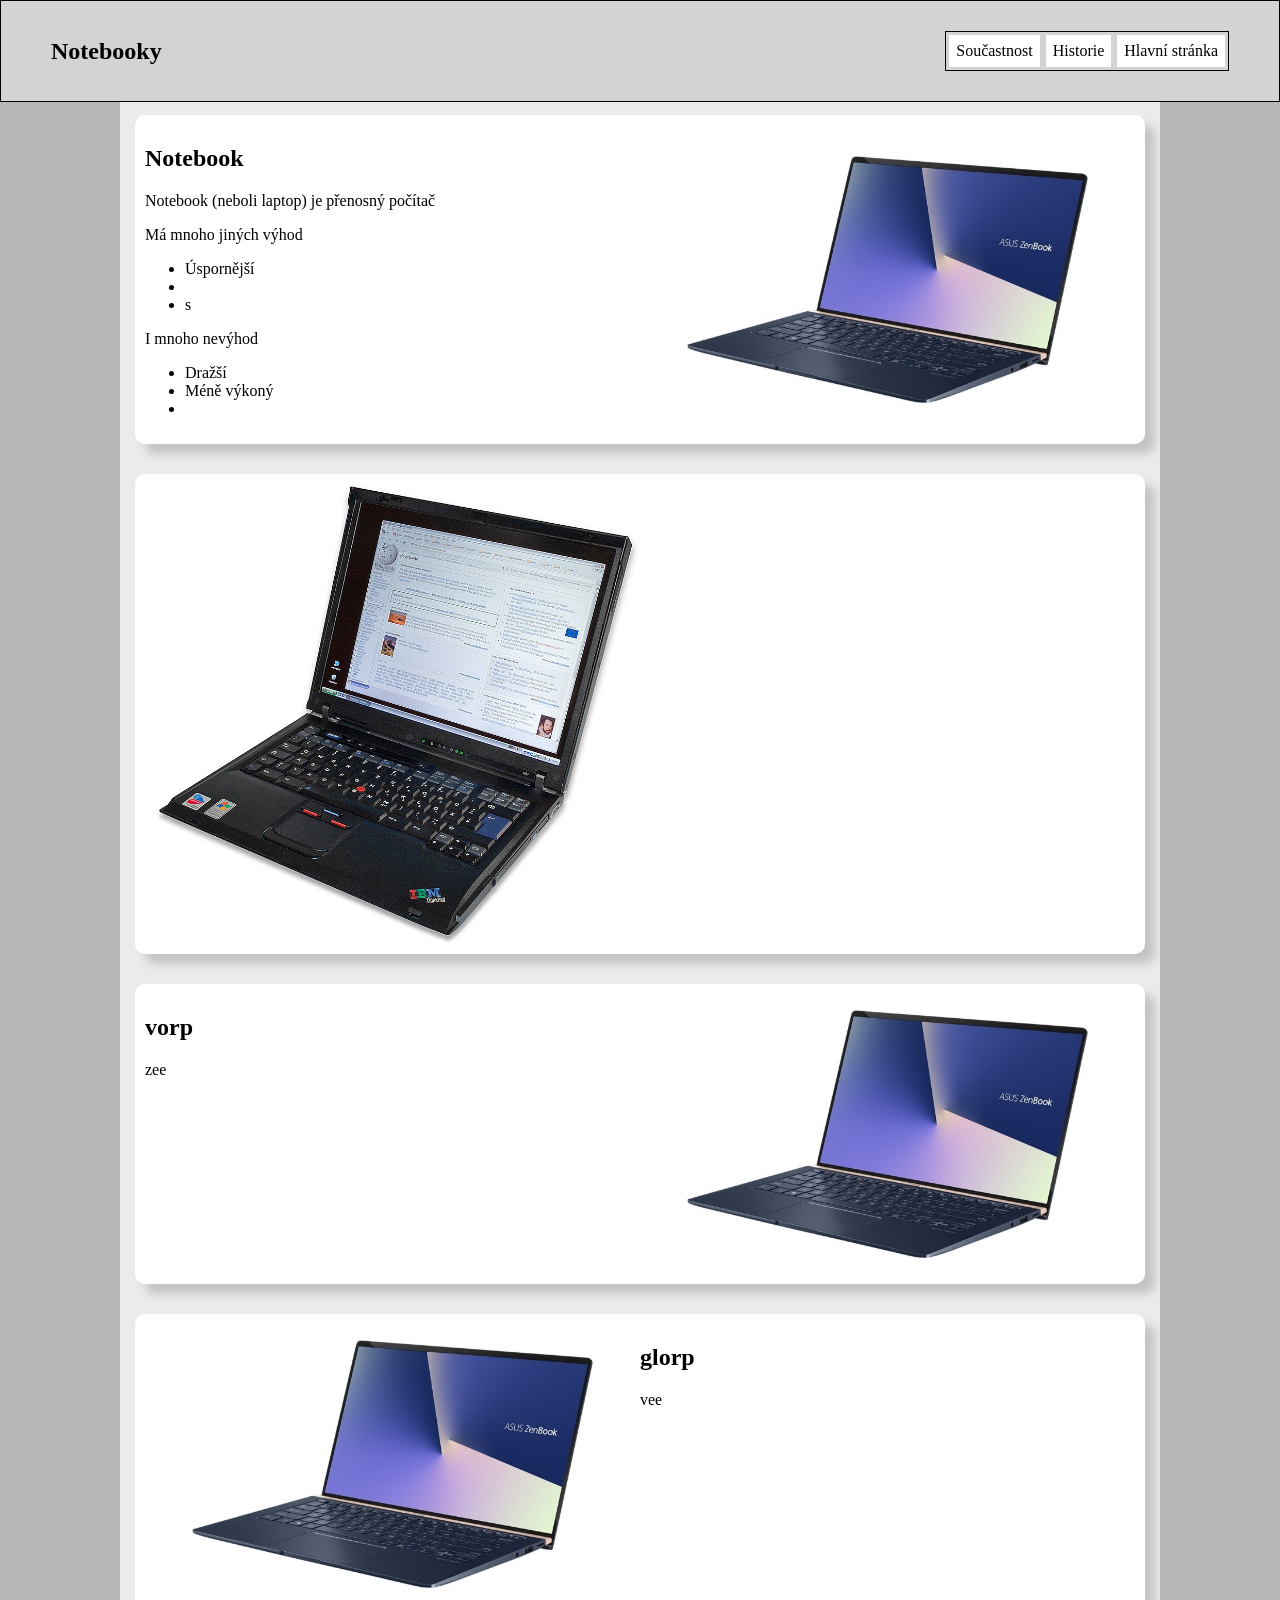
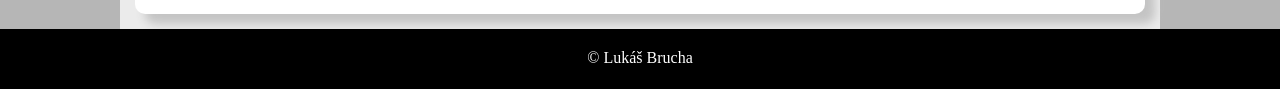
==== index.html @ d05cb3b2 "Add site files" ====
<!DOCTYPE html>
<html lang="cs">

<head>
    <meta charset="UTF-8">
    <meta name="viewport" content="width=device-width, initial-scale=1.0">
    <title>Notebooky</title>
    <link rel="stylesheet" href="styles.css">
</head>

<body>
    <nav>
        <h1> Notebooky</h1>
        <div>
            <a href="index.html">Hlavní stránka</a>
            <a href="historie.html">Historie</a>
            <a href="#">Součastnost</a>
        </div>
    </nav>
    <div class="main posty">
        <div>
            <div>
                <h2>Notebook</h2>
                <p>Notebook (neboli laptop) je přenosný počítač</p>
                <p>Má mnoho jiných výhod</p>
                <ul>
                    <li>Úspornější</li>
                    <li></li>
                    <li>s</li>
                </ul>
                <p>I mnoho nevýhod</p>
                <ul>
                    <li>Dražší</li>
                    <li>Méně výkoný</li>
                    <li></li>
                </ul>
            </div>
            <img src="images/asus-zenbook-01.jpg" alt="Asus Notebook">
        </div>
        <div class="obraceni">
            <div>
                <h2></h2>
                <p></p>
            </div>
            <img src="images/IBM_Thinkpad_R51.jpg" alt="T43 Notebook">
        </div>
        <div>
            <div>
                <h2>vorp</h2>
                <p>zee</p>
            </div>
            <img src="images/asus-zenbook-01.jpg" alt="Notebook">
        </div>
        <div class="obraceni">
            <div>
                <h2>glorp</h2>
                <p>vee</p>
            </div>
            <img src="images/asus-zenbook-01.jpg" alt="Notebook">
        </div>
    </div>

    <footer>
        &copy; Lukáš Brucha
    </footer>
</body>

</html>
---- styles.css ----
* {
    box-sizing: border-box;
}

body {
    margin: 0;
    margin-top: 100px;
    background-color: rgb(182, 182, 182);
    padding: 0;
}

nav {
    background-color: lightgray;
    position: fixed;
    left: 0;
    top: 0;
    width: 100%;
    height: 100px;
    padding: 50px;
}

nav {
    display: flex;
    align-items: center;
    border: 1px solid black;

}

nav > div {
    position:absolute;
    right: 50px;
    border: 1px solid black;
    display: flex;
    flex-wrap: wrap;
    flex-direction: row-reverse;
}


nav > div > a {
    text-decoration: none;
    color: black;
    background-color: white;
    padding: 7px;
    margin: 3px;
    transition: 250ms;
}

.posty {
    display: flex;
    flex-wrap: wrap;
    width: 1040px;
    margin: auto;
    background-color: rgb(235, 235, 235);
}

.posty > div {
    display: flex;
    flex-wrap: wrap;
    width: 100%;
    padding: 10px;
    margin: 15px;
    border-radius: 10px;
    box-shadow: 10px 10px 10px rgb(196, 196, 196);
    min-height: 300px;
    background-color: white
}

.posty > div > img {
    width: 50%;
    margin: auto;
}

.posty > div > div {
    width: 50%;
}

.posty > .obraceni {
    flex-direction: row-reverse;
}

footer {
    background-color: black;
    text-align: center;
    color: white;
    width: 100%;
    position: absolute;
    left: 0;
    height: 60px;
    padding-top: 20px;
}

nav > div > a:hover {
    background-color: black;
    color:  white;
    transform: scale(1.15);
    transition: 0ms;
}


@media screen and (max-width:1060px) {
    .posty {
        width: 100%;
    }
    .posty > div {
        width: 100%;
    }
    nav > div {
        right: 25px;
    width: 61%;
    }

}


@media screen and (max-width:620px) {

    .posty > div > img {
        width: 100%;
    }
    
    .posty > div > div {
        width: 100%;
    }

    nav > div {
        right: 5px;
    width: 55%;
    }

    footer {
        
    height: 120px;
    padding-top: 40px;
    }
}
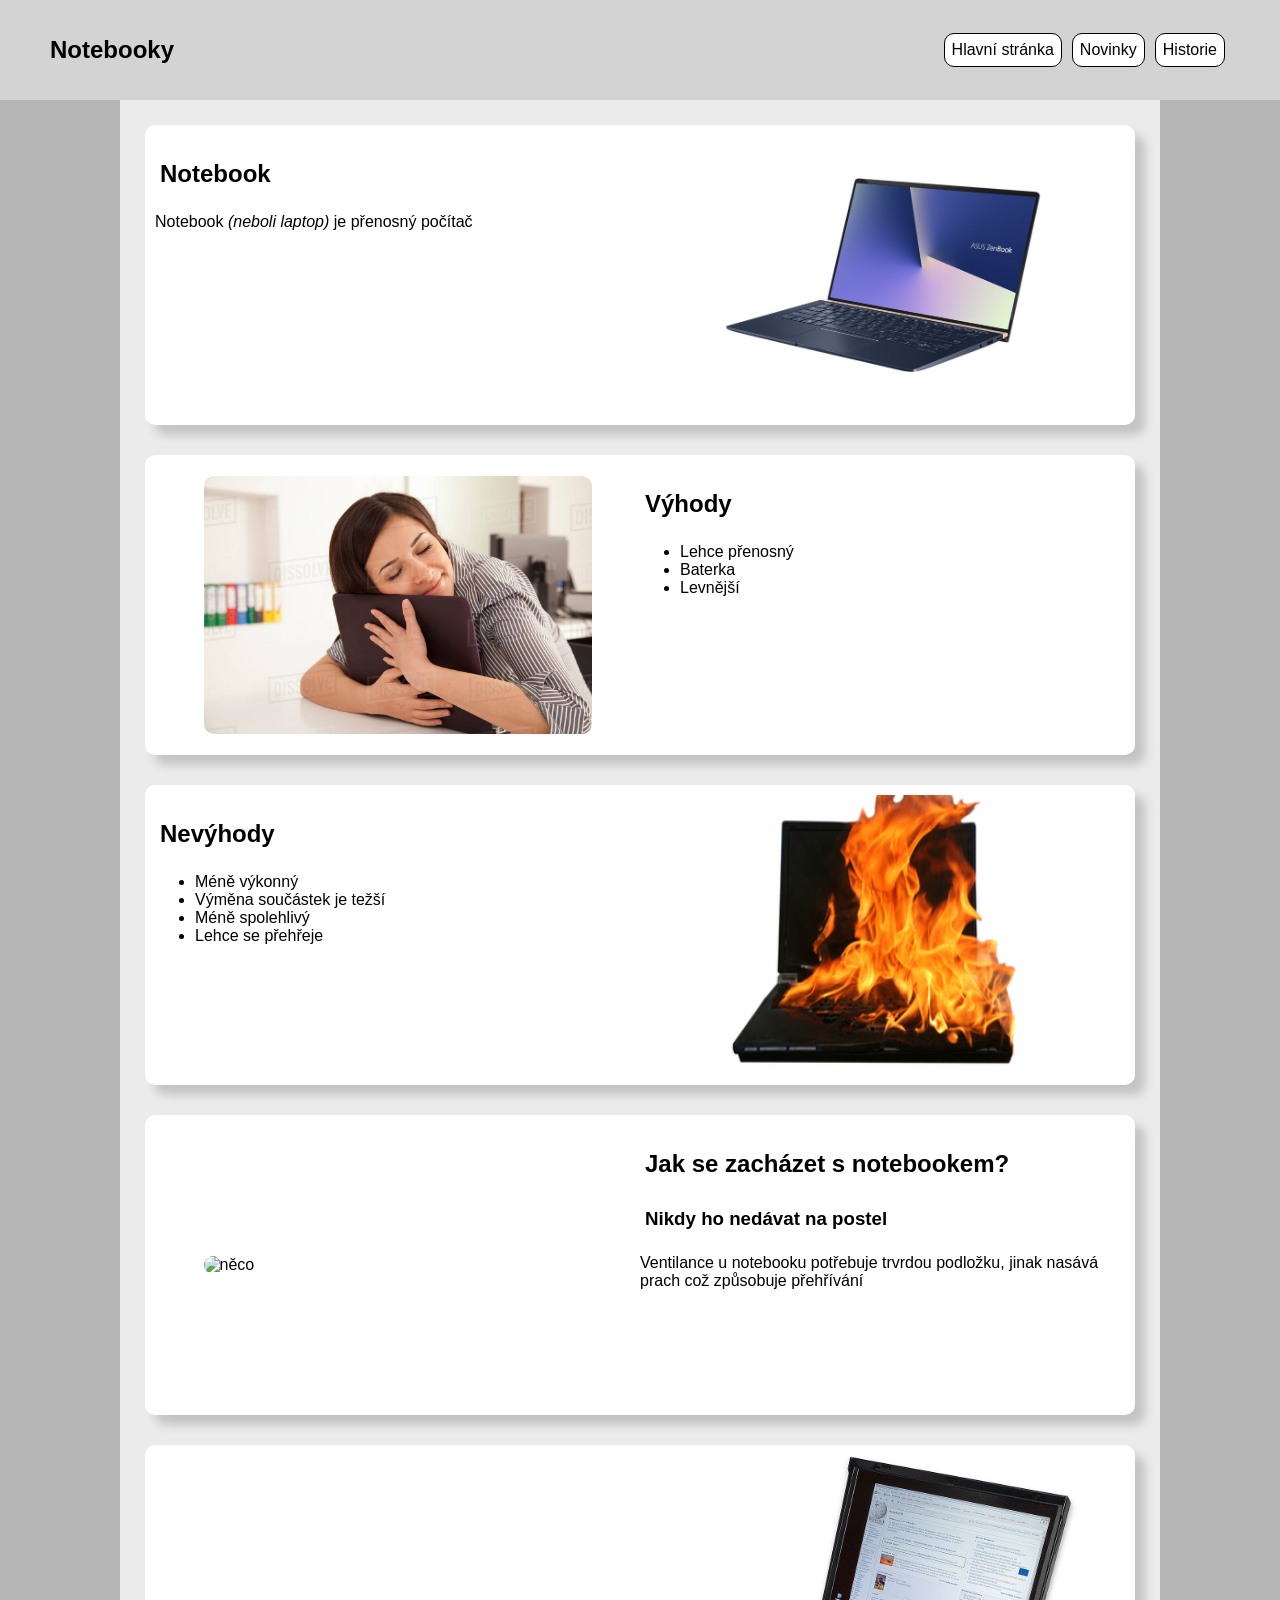
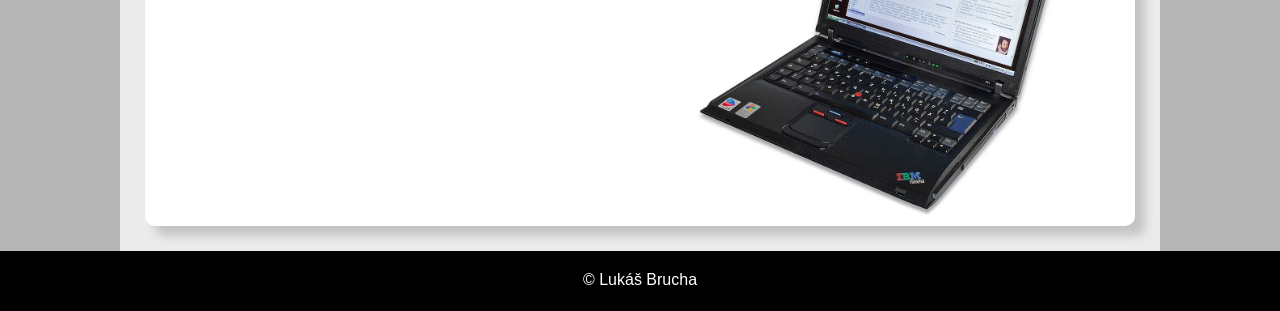
==== commit a01606d9: "update 2" ====
--- a/index.html
+++ b/index.html
@@ -10,56 +10,66 @@
 
 <body>
     <nav>
-        <h1> Notebooky</h1>
+        <h1 class="toptext"> Notebooky</h1>
         <div>
-            <a href="index.html">Hlavní stránka</a>
             <a href="historie.html">Historie</a>
-            <a href="#">Součastnost</a>
+            <a href="soucastnost.html">Novinky</a>
+            <a href="#">Hlavní stránka</a>
         </div>
     </nav>
-    <div class="main posty">
+    <div class="posty strana">
         <div>
             <div>
                 <h2>Notebook</h2>
-                <p>Notebook (neboli laptop) je přenosný počítač</p>
-                <p>Má mnoho jiných výhod</p>
-                <ul>
-                    <li>Úspornější</li>
-                    <li></li>
-                    <li>s</li>
-                </ul>
-                <p>I mnoho nevýhod</p>
-                <ul>
-                    <li>Dražší</li>
-                    <li>Méně výkoný</li>
-                    <li></li>
-                </ul>
+                <p>Notebook <i>(neboli laptop)</i> je přenosný počítač</p>
             </div>
             <img src="images/asus-zenbook-01.jpg" alt="Asus Notebook">
         </div>
+
         <div class="obraceni">
+            <div>
+                <h2>Výhody</h2>
+                <ul>
+                    <li>Lehce přenosný</li>
+                    <li>Baterka</li>
+                    <li>Levnější</li>
+                </ul>
+            </div>
+            <img src="images/žena objímání.jpg" alt="Žena objímá notebook">
+        </div>
+
+        <div >
+            <div>
+                <h2>Nevýhody</h2>
+                <ul>
+                    <li>Méně výkonný</li>
+                    <li>Výměna součástek je težší</li>
+                    <li>Méně spolehlivý</li>
+                    <li>Lehce se přehřeje</li>
+                </ul>
+            </div>
+            <img src="images/ohnivý laptop.jpg" alt="Notebook pod ohněm">
+        </div>
+
+        <div class="obraceni">
+            <div>
+                <h2>Jak se zacházet s notebookem?</h2>
+                <h3>Nikdy ho nedávat na postel</h3>
+                <p>Ventilance u notebooku potřebuje trvrdou podložku, jinak nasává prach což způsobuje přehřívání</p>
+            </div>
+            <img src="" alt="něco">
+        </div>
+
+        <div>
             <div>
                 <h2></h2>
                 <p></p>
             </div>
             <img src="images/IBM_Thinkpad_R51.jpg" alt="T43 Notebook">
         </div>
-        <div>
-            <div>
-                <h2>vorp</h2>
-                <p>zee</p>
-            </div>
-            <img src="images/asus-zenbook-01.jpg" alt="Notebook">
-        </div>
-        <div class="obraceni">
-            <div>
-                <h2>glorp</h2>
-                <p>vee</p>
-            </div>
-            <img src="images/asus-zenbook-01.jpg" alt="Notebook">
-        </div>
+
+
     </div>
-
     <footer>
         &copy; Lukáš Brucha
     </footer>
--- a/styles.css
+++ b/styles.css
@@ -1,5 +1,6 @@
 * {
     box-sizing: border-box;
+    font-family:sans-serif;
 }
 
 body {
@@ -22,14 +23,12 @@
 nav {
     display: flex;
     align-items: center;
-    border: 1px solid black;
 
 }
 
 nav > div {
     position:absolute;
     right: 50px;
-    border: 1px solid black;
     display: flex;
     flex-wrap: wrap;
     flex-direction: row-reverse;
@@ -41,16 +40,24 @@
     color: black;
     background-color: white;
     padding: 7px;
-    margin: 3px;
-    transition: 250ms;
+    margin: 5px;
+    transition: 450ms;
+    border: solid black 1px;
+    border-radius: 10px;
+}
+
+.strana {
+    width: 1040px;
+    min-height: 500px;
+    margin: auto;
+    padding: 10px;
+    background-color: rgb(235, 235, 235);
+
 }
 
 .posty {
     display: flex;
     flex-wrap: wrap;
-    width: 1040px;
-    margin: auto;
-    background-color: rgb(235, 235, 235);
 }
 
 .posty > div {
@@ -66,8 +73,9 @@
 }
 
 .posty > div > img {
-    width: 50%;
+    width: 40%;
     margin: auto;
+    border-radius: 10px;
 }
 
 .posty > div > div {
@@ -77,6 +85,18 @@
 .posty > .obraceni {
     flex-direction: row-reverse;
 }
+
+.articles > p, h2, h3 {
+    background-color: white;
+    padding: 5px;
+    border-radius: 5px;
+}
+
+.paragraf {
+    background-color: white;
+    padding: 5px;
+    border-radius: 5px;}
+
 
 footer {
     background-color: black;
@@ -93,12 +113,14 @@
     background-color: black;
     color:  white;
     transform: scale(1.15);
-    transition: 0ms;
+    transition: 75ms;
+    border: solid white 1px;
+    border-radius: 5px;
 }
 
 
 @media screen and (max-width:1060px) {
-    .posty {
+    .strana {
         width: 100%;
     }
     .posty > div {
@@ -132,4 +154,4 @@
     height: 120px;
     padding-top: 40px;
     }
-}+}
